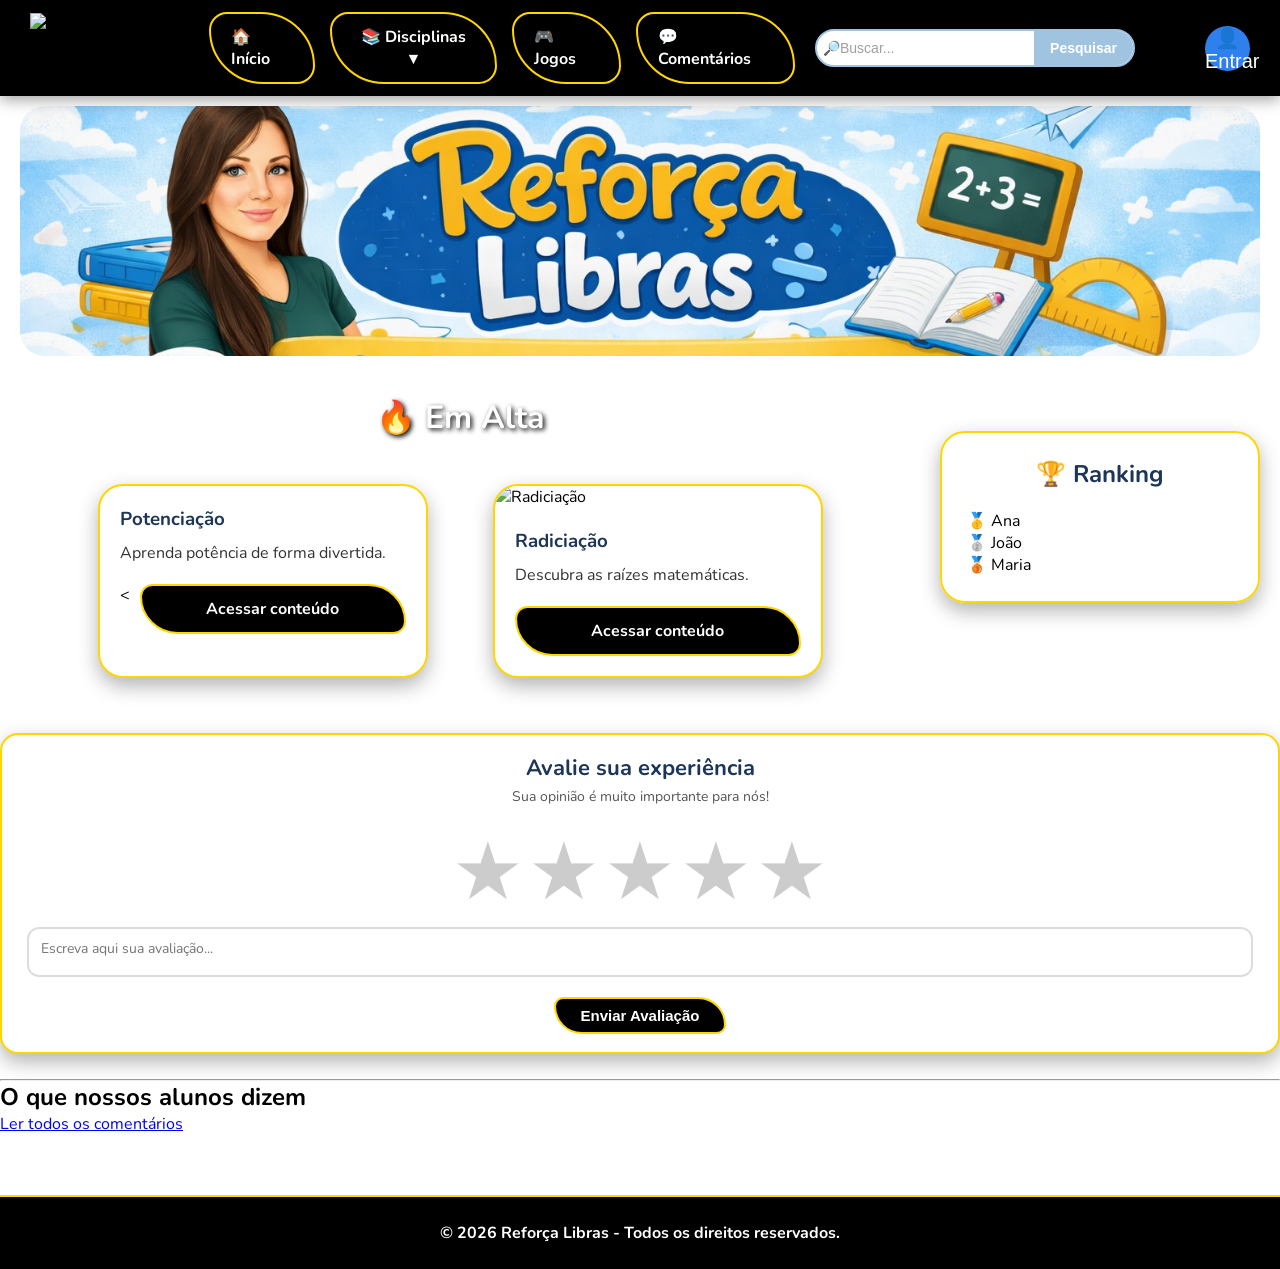
==== index.html @ 92b946d0 "decima segunda" ====
<!DOCTYPE html>
<html lang="pt-BR">

<head>
    <meta charset="UTF-8">
    <meta name="viewport" content="width=device-width, initial-scale=1.0">
    <title>Reforca Libras</title>
    <link rel="stylesheet" href="style.css">
    <link rel="preconnect" href="https://fonts.googleapis.com">
    <link href="https://fonts.googleapis.com/css2?family=Nunito:wght@400;700;900&display=swap" rel="stylesheet">
    <!-- SweetAlert2 (Alertas Elegantes) -->
    <!-- Coloque esta linha dentro da tag <head> do seu HTML -->
    <script src="https://accounts.google.com/gsi/client" async defer></script>
</head>
<body>
    <!-- MENU -->
    <header class="menu">

    <div class="container menu-content">

        <!-- Logo -->
        <div class="logo-area">
            <img src="logo.png" alt="Logo Reforça Libras">
        </div>

        <!-- Menu -->
        <nav id="menu-links">
            <a href="#">🏠 Início</a>
                <!-- DROPDOWN DISCIPLINAS (Texto simples sem formato de botão) -->
                     <div class="dropdown">
    <button type="button" class="dropbtn">
        📚 Disciplinas ▼
    </button>

    <div class="dropdown-content">
        <!-- MATEMÁTICA -->
        <div class="submenu">
            <button type="button" class="item-menu">
                Matemática <span>▶</span>
            </button>

            <div class="submenu-content">
                <a href="potenciacao.html">
                    Potenciação
                </a>

                <a href="radiciacao.html">
                    Radiciação
                </a>

                <a href="matematica.html" class="ler-mais">
                   ➕ Ver todas as temáticas
                </a>
            </div>
        </div>

        <!-- BIOLOGIA -->
        <div class="submenu">
            <button type="button" class="item-menu">
                Biologia <span>▶</span>
            </button>

            <div class="submenu-content">
                <a href="biologia.html/tema=celulas">
                    Células
                </a>

                <a href="biologia.html" class="ler-mais">
                   ➕ Ver todas as temáticas
                </a>
            </div>
        </div>

       
    </div>
</div>
                                   
                                

            <a href="#">🎮 Jogos</a>
            <a href="comentarios.html">💬 Comentários </a>

        </nav>

        <!-- Pesquisa -->
              <div class="pesquisa-box">
                 <input type="text" id="campoPesquisa" placeholder="🔎Buscar..." autocomplete="off">
                 <button onclick="pesquisarConteudo()">Pesquisar</button>
             </div>

        <!-- Login -->
        <button id="btnLogin" class="login-btn">👤 Entrar </button>

    </div>

            <!-- MODAL LOGIN -->
                <div id="modalLogin" class="modal">
                    <div class="perfil-box">
                         <span class="fechar" id="fecharLogin">&times;</span>
                         <img src="logo.png" alt="Logo Reforça Libras">
                         <h2>Entrar</h2>

                         <form id="formLogin" autocomplete="off">
                            <label for="loginEmail">E-mail</label>
                            <input id="loginEmail"type="email"placeholder="E-mail" autocomplete="email"required>
                          <div class="campo-senha">
    <input
        id="senhaLogin"
        type="password"
        placeholder="Senha"
        autocomplete="current-password"
        required
    >

    <span
        class="icone-olho"
        onclick="alternarSenha('senhaLogin', this)"
        role="button"
        tabindex="0"
        aria-label="Mostrar senha"
        title="Mostrar senha"
    >
        👁️
    </span>
</div>

<a
    href="#"
    class="esqueceu-senha"
    onclick="esqueceuSenha(event)"
>
    Esqueceu sua senha?
</a>
<button type="submit">Entrar</button>
                         </form>
                         <!-- DIVISOR -->
                        <div class="divisor">
                            <span>ou</span>
                        </div>
                        <!-- BOTÃO DO GOOGLE -->
                        <div id="g_id_onload"
                            data-client_id="SEU_CLIENT_ID_AQUI.apps.googleusercontent.com"
                            data-callback="handleCredentialResponse"
                            data-auto_prompt="false">
                        </div>

                        <div class="g_id_signin"
                            data-type="standard"
                            data-size="large"
                            data-theme="outline"
                            data-text="sign_in_with"
                            data-shape="pill"
                            data-logo_alignment="left">
                        </div>

                         <p>
                            Primeiro acesso?
                            <button type="button" id="abrirCadastro">Cadastrar</button>
                         </p>
                    </div>
                </div>
                       
<!-- MODAL CADASTRO -->
<div id="modalCadastro" class="modal">
    <div class="perfil-box">
        <span class="fechar" id="fecharCadastro">&times;</span>
        <img src="logo.png" alt="Logo Reforça Libras">
        <h2>Criar cadastro</h2>

        <form id="formCadastro" autocomplete="off">
            <label for="nomeCadastro">Nome</label>
            <input id="nomeCadastro" type="text" placeholder="Digite seu nome" required autocomplete="name"           >

            <label>
                 <input type="checkbox" id="participarRanking"  >
                     Quero aparecer no ranking público
            </label>


            <label for="emailCadastro">E-mail</label>
            <input id="emailCadastro" type="email" placeholder="Digite seu e-mail" required autocomplete="email" >

            <label for="senhaCadastro">Senha</label>
            <input id="senhaCadastro" type="password" placeholder="Crie uma senha com pelo menos 6 caracteres" required minlength="6" autocomplete="new-password">

            <label class="aceite-termos">
                <input type="checkbox" id="aceitarTermos">
                <span>
                    Li e concordo com o
                    <button type="button" id="abrirTermos" class="link-termos">
                        Código de Ética e os termos de participação
                    </button>
                </span>
            </label>

            <button type="submit">Cadastre-se</button>
        </form>
    </div>
</div>

<!-- COLOQUE ESTE MODAL LOGO DEPOIS DO MODAL DE CADASTRO -->
<div id="modalTermos" class="modal">
    <div class="perfil-box termos-box">
        <span class="fechar" id="fecharTermos">&times;</span>
        <h2>Código de Ética e termos de participação</h2>

        <div class="texto-termos">
            <p><strong>Versão 1.0</strong></p>

            <p>
                Insira aqui o texto definitivo do seu Código de Ética e do
                consentimento para participação.
            </p>

            <p>
                Explique quais dados serão coletados, para qual finalidade serão
                utilizados, por quanto tempo serão mantidos e como o participante
                poderá solicitar a exclusão.
            </p>

            <p>
                A participação é voluntária. O participante poderá deixar de usar
                a plataforma e solicitar a exclusão de seus dados.
            </p>
        </div>

        <button type="button" id="concordarTermos">Li e concordo</button>
    </div>
</div>

<!-- PERFIL DO ALUNO -->

<div id="modalPerfil" class="modal">

    <div class="perfil-painel">

        <button
            type="button"
            class="fechar fechar-perfil"
            id="fecharPerfil"
            aria-label="Fechar perfil"
        >
            &times;
        </button>

        <!-- IDENTIFICAÇÃO -->

        <header class="perfil-cabecalho">

            <div class="icone-usuario">
                👤
            </div>

            <div class="perfil-identificacao">

                <span>
                    PERFIL DO ALUNO
                </span>

                <h2 id="nomeUsuario">
                    Usuário
                </h2>

                <p id="emailUsuarioPerfil">
                    E-mail não informado
                </p>

            </div>

        </header>


        <!-- RESUMO -->

        <section class="perfil-resumo">

            <article class="perfil-indicador">

                <span class="perfil-indicador-icone">
                    📚
                </span>

                <div>
                    <strong id="perfilAulas">
                        0
                    </strong>

                    <span>
                        Aulas concluídas
                    </span>
                </div>

            </article>


            <article class="perfil-indicador">

                <span class="perfil-indicador-icone">
                    🎮
                </span>

                <div>
                    <strong id="perfilTestes">
                        0
                    </strong>

                    <span>
                        Testes realizados
                    </span>
                </div>

            </article>


            <article class="perfil-indicador">

                <span class="perfil-indicador-icone">
                    📈
                </span>

                <div>
                    <strong id="perfilMedia">
                        0%
                    </strong>

                    <span>
                        Média de acertos
                    </span>
                </div>

            </article>


            <article class="perfil-indicador">

                <span class="perfil-indicador-icone">
                    ⭐
                </span>

                <div>
                    <strong id="perfilPontos">
                        0
                    </strong>

                    <span>
                        Pontuação
                    </span>
                </div>

            </article>

        </section>


        <!-- CONTEÚDO DO PERFIL -->

        <div class="perfil-conteudo">

            <!-- COLUNA ESQUERDA -->

            <section class="perfil-secao">

                <div class="perfil-titulo-secao">

                    <div>
                        <span>
                            MINHAS TRILHAS
                        </span>

                        <h3>
                            Andamento nos conteúdos
                        </h3>
                    </div>

                </div>


                <!-- POTENCIAÇÃO -->

                <article class="perfil-curso">

                    <div class="perfil-curso-topo">

                        <div>
                            <span class="perfil-curso-icone">
                                ⚡
                            </span>

                            <strong>
                                Potenciação
                            </strong>
                        </div>

                        <span id="perfilPotenciacaoTexto">
                            0 de 4 etapas
                        </span>

                    </div>

                    <div class="perfil-barra">

                        <div
                            id="perfilPotenciacaoBarra"
                            style="width: 0%"
                        ></div>

                    </div>

                    <div class="perfil-curso-rodape">

                        <span id="perfilPotenciacaoMedia">
                            Sem resultados
                        </span>

                        <a href="potenciacao.html">
                            Continuar →
                        </a>

                    </div>

                </article>


                <!-- RADICIAÇÃO -->

                <article class="perfil-curso">

                    <div class="perfil-curso-topo">

                        <div>
                            <span class="perfil-curso-icone">
                                √
                            </span>

                            <strong>
                                Radiciação
                            </strong>
                        </div>

                        <span id="perfilRadiciacaoTexto">
                            0 de 4 etapas
                        </span>

                    </div>

                    <div class="perfil-barra">

                        <div
                            id="perfilRadiciacaoBarra"
                            style="width: 0%"
                        ></div>

                    </div>

                    <div class="perfil-curso-rodape">

                        <span id="perfilRadiciacaoMedia">
                            Sem resultados
                        </span>

                        <a href="radiciacao.html">
                            Continuar →
                        </a>

                    </div>

                </article>

            </section>


            <!-- COLUNA DIREITA -->

            <section class="perfil-secao">

                <div class="perfil-titulo-secao">

                    <div>
                        <span>
                            DIAGNÓSTICO
                        </span>

                        <h3>
                            Minha aprendizagem
                        </h3>
                    </div>

                </div>


                <div class="perfil-diagnostico">

                    <article class="diagnostico-bloco dominio">

                        <h4>
                            ✅ Bom desempenho
                        </h4>

                        <div id="perfilPontosFortes">

                            <p>
                                Realize as verificações
                                para visualizar seus resultados.
                            </p>

                        </div>

                    </article>


                    <article class="diagnostico-bloco revisar">

                        <h4>
                            💡 Preciso revisar
                        </h4>

                        <div id="perfilRecomendacoes">

                            <p>
                                Nenhuma recomendação disponível.
                            </p>

                        </div>

                    </article>

                </div>

            </section>

        </div>


        <!-- AÇÕES -->

        <footer class="perfil-acoes">

            <button type="button" class="perfil-btn-sair"onclick="sair()">
                🚪 Sair
            </button>

            <button type="button" class="excluir perfil-btn-excluir" onclick="excluirConta()" >
                🗑 Excluir conta
            </button>

        </footer>

    </div>

</div>

</header>

   

        <!-- BANNER -->
        <section class="hero">
         

         <div class="hero-img">
                <img src="banner.png">
         </div>
        </section>
                      
   <main>
         <section class="conteudo-home">
                <section class="em-alta">
                    <h2>🔥 Em Alta</h2>
                    <div class="cards">
                
                        <!-- CARD POTENCIAÇÃO -->
                    <div class="card" data-nome="potenciacao>
                        <img src="capa_potenciacao.png" alt="Potenciação">
                        <div class="card-content">
                            <h3>Potenciação</h3>
                            <p>Aprenda potência de forma divertida.</p>
                            <div class="buttons">
                                <<a href="potenciacao.html">
    Acessar conteúdo
</a>
                               
                            </div>
                        </div>
                    </div>



                    <!-- CARD RADICIAÇÃO -->

                    <div class="card" data-nome="radiciacao matematica">
                        <img src="radiciacao.jpg" alt="Radiciação">
                        <div class="card-content">
                            <h3>Radiciação</h3>
                            <p>Descubra as raízes matemáticas.</p>
                            <div class="buttons">
                                <a href="radiciacao.html">
    Acessar conteúdo
</a>
                               
                            </div>
                        </div>
                    </div>
                </div>
            </section>

  <!-- PROGRESSO E RANKING -->
    <aside class="lateral">
 <section id="continuarEstudando">
        <!-- Aparece somente quando logado -->
    </section>

<div class="box">

<h3>🏆 Ranking</h3>



<p>🥇 Ana</p>
<p>🥈 João</p>
<p>🥉 Maria</p>

</div>

    </section>
</aside>
  

  <!-- COMENTÁRIOS -->
      <section class="container-comentarios-page">

    <!-- 1. FORMULÁRIO DE AVALIAÇÃO NO TOPO -->
    <div class="form-comentario-box">
        <h2>Avalie sua experiência</h2>
        <p>Sua opinião é muito importante para nós!</p>

        <!-- Estrelas -->
        <div class="estrelas-input">
            <span class="estrela" data-nota="1">★</span>
            <span class="estrela" data-nota="2">★</span>
            <span class="estrela" data-nota="3">★</span>
            <span class="estrela" data-nota="4">★</span>
            <span class="estrela" data-nota="5">★</span>
        </div>

        <!-- Campo de texto -->
        <textarea id="comentario" placeholder="Escreva aqui sua avaliação..."></textarea>

        <!-- Botão enviar -->
        <button type="button" onclick="salvarComentario()">Enviar Avaliação</button>
    </div>

    <hr class="divisor-pagina">
    <section class="comentarios-home">
    <h2>O que nossos alunos dizem</h2>

    <!-- O JS vai preencher no máximo 3 cards aqui -->
    <div id="ultimos-comentarios" class="comentarios-grid"></div>

    <!-- Botão que leva para a página completa -->
    <div class="ver-mais-box">
        <a href=" comentarios.html" class="btn-ver-todos">Ler todos os comentários</a>
    </div>
</section>

</section>
    <!-- FOOTER -->
    <footer>
        <p>
            © 2026 Reforça Libras - Todos os direitos reservados.
        </p>
    </footer>

        <!-- Bibliotecas do Firebase -->
        <script src="https://www.gstatic.com/firebasejs/10.8.0/firebase-app-compat.js"></script>
        <script src="https://www.gstatic.com/firebasejs/10.8.0/firebase-firestore-compat.js"></script>
        <script src="https://www.gstatic.com/firebasejs/10.8.0/firebase-auth-compat.js"></script>

    <!-- Biblioteca de Alertas Bonitos SweetAlert2 -->
        <script src="https://cdn.jsdelivr.net/npm/sweetalert2@11"></script>

        <script src="script.js"></script>
        <script src="comentarios.js"></script>
</body>
</html>
---- style.css ----
/* ==========================
   VARIÁVEIS DE ESTILO
========================== */
:root {
    --gold-primary: gold;
    --gold-hover-gradient: linear-gradient(101deg, darkgoldenrod, khaki, peru, sandybrown);
    --blue-primary: #2f80ed;
    --blue-soft: #A0C4DF;
    --navy-dark: #1d3557;
    --dark-bg: #000000;
    --font-main: 'Nunito', sans-serif;
}

/* ==========================
   RESET & BASE
========================== */
* {
    margin: 0;
    padding: 0;
    box-sizing: border-box;
}

body {
    font-family: var(--font-main);
    background-size: cover;
    background-position: center;
    background-repeat: no-repeat;
    background-attachment: fixed;
    overflow-x: hidden;
}

/* ==========================
   CONTAINER
========================== */
.container {
    width: 100%;
    max-width: 1400px;
    margin: auto;
    padding: 0 20px;
}

/* ==========================
   MENU PRINCIPAL
========================== */
.menu {
    position: sticky;
    top: 0;
    width: 100%;
    background: var(--dark-bg);
    box-shadow: 0 3px 15px rgba(0, 0, 0, 0.4);
    z-index: 999;
}

.menu-content {
    max-width: 1400px;
    margin: auto;
    padding: 12px 30px;
    display: flex;
    align-items: center;
    justify-content: space-between;
    gap: 20px;
}

/* LOGO */
.logo-area img {
    height: 70px;
    display: block;
    transition: transform 0.3s ease;
}

.logo-area img:hover {
    transform: scale(1.05);
}

/* LINKS DO MENU */
#menu-links {
    display: flex;
    align-items: center;
    justify-content: center;
    gap: 15px;
    flex: 1;
}

#menu-links > a,
#menu-links .dropbtn,
#menu-links .item-menu,
#menu-links .submenu-content a {
    background: var(--dark-bg);
    color: white;
    border: 2px solid var(--gold-primary);
    border-radius: 20px 60px;
    padding: 12px 20px;
    font-family: var(--font-main);
    font-size: 16px;
    font-weight: bold;
    text-decoration: none;
    cursor: pointer;
    transition: all 0.4s ease;
}
/* Remove o visual cinza padrão dos elementos button. */
#menu-links button.dropbtn,
#menu-links button.item-menu {
    appearance: none;
    -webkit-appearance: none;
    line-height: normal;
}
#menu-links > a:hover,
#menu-links .dropbtn:hover,
#menu-links .item-menu:hover,
#menu-links .submenu-content a:hover {
    transform: translateY(-5px);
    background: var(--gold-hover-gradient);
    color: black;
}

/* Os botões internos ocupam toda a largura do menu suspenso. */
#menu-links .item-menu,
#menu-links .submenu-content a {
    display: block;
    width: 100%;
    text-align: left;
}

/* BOTÃO LOGIN */
.login-btn {
    width: 45px;
    height: 45px;
    border-radius: 50%;
    border: none;
    background: var(--blue-primary);
    color: white;
    font-size: 20px;
    cursor: pointer;
    transition: transform 0.3s ease;
    margin-left: 50px;
}

.login-btn:hover {
    transform: scale(1.1);
}


/* ==========================================
   MENU DISCIPLINAS EM COLUNA (DROPDOWN)
========================================== */
.dropdown {
    position: relative;
    display: inline-block;
}

.dropdown-content {
    display: none;
    position: absolute;
    top: 100%;
    left: 0;
    min-width: 210px;
    padding: 10px 0;
    flex-direction: column;
    gap: 8px;
    background: transparent;
    z-index: 1000;
}

.dropdown:hover > .dropdown-content,
.dropdown:focus-within > .dropdown-content {
    display: flex;
}

.submenu {
    position: relative;
    width: 100%;
}

.submenu-content {
    display: none;
    position: absolute;
    top: 0;
    left: 100%;
    min-width: 250px;
    padding-left: 10px;
    flex-direction: column;
    gap: 8px;
    background: transparent;
    z-index: 1001;
}

.submenu:hover > .submenu-content,
.submenu:focus-within > .submenu-content {
    display: flex;
}

.submenu-content a.ler-mais {
    color: white;
}




/* ==========================
   HERO / BANNER PRINCIPAL
========================== */
.hero-img {
    max-width: 1400px;
    margin: 10px auto 25px auto;
    padding: 0 20px;
    display: flex;
    align-items: center;
    justify-content: center;
    text-align: center;
}

.hero-img img {
    width: 100%;
    max-width: 1400px;
    height: 250px;
    border-radius: 25px;
    display: block;
    object-fit: cover;
}

/* ==========================
   PESQUISA
========================== */
.pesquisa-box {
    display: flex;
    align-items: center;
    background-color: #FFFFFF;
    border: 2px solid var(--blue-soft);
    border-radius: 20px;
    width: 100%;
    max-width: 320px;
    height: 38px;
    overflow: hidden;
    box-shadow: 0 2px 6px rgba(0, 0, 0, 0.05);
    transition: border-color 0.3s ease, box-shadow 0.3s ease;
}

.pesquisa-box:focus-within {
    border-color: #D4AF37;
    box-shadow: 0 0 6px rgba(212, 175, 55, 0.3);
}

.pesquisa-box img {
    width: 18px;
    height: 18px;
    margin-left: 12px;
    margin-right: 6px;
    object-fit: contain;
}

#campoPesquisa {
    flex: 1;
    background: transparent;
    border: none;
    outline: none;
    font-size: 14px;
    color: #4A4A4A;
    padding: 0 6px;
    height: 100%;
}

#campoPesquisa::placeholder {
    color: #A0A0A0;
}

.pesquisa-box button {
    border: none;
    background-color: var(--blue-soft);
    color: #FFFFFF;
    font-weight: 600;
    font-size: 14px;
    padding: 0 16px;
    height: 100%;
    cursor: pointer;
    transition: background-color 0.2s ease;
}

.pesquisa-box button:hover {
    background-color: #D4AF37;
}


/* ==========================
   LAYOUT PRINCIPAL HOME
========================== */
.conteudo-home {
    max-width: 1400px;
    margin: 40px auto;
    padding: 0 20px;
    display: flex;
    align-items: flex-start;
    gap: 40px;
}

.em-alta {
    flex: 70%;
}

.em-alta h2 {
    color: white;
    font-size: 32px;
    margin-bottom: 30px;
    text-align: center;
    text-shadow: 2px 2px 5px black;
}

.lateral {
    width: 320px;
    flex-shrink: 0;
    display: flex;
    flex-direction: column;
    gap: 35px;
}

/* CARDS */
.cards {
    display: flex;
    flex-wrap: wrap;
    justify-content: center;
    align-content: flex-start;
    gap: 35px;
}

.card {
    width: 330px;
    background: white;
    border-radius: 25px;
    overflow: hidden;
    border: 2px solid var(--gold-primary);
    box-shadow: 0 8px 20px rgba(0, 0, 0, 0.3);
    transition: transform 0.4s ease;
    margin: 15px;
}

.card:hover {
    transform: translateY(-10px);
}

.card img {
    width: 100%;
    height: 220px;
    object-fit: cover;
}

.card-content {
    padding: 20px;
}

.card-content h3 {
    color: var(--navy-dark);
    margin-bottom: 10px;
}

.card-content p {
    color: #333;
    margin-bottom: 20px;
}

.buttons {
    display: flex;
    gap: 10px;
}

.buttons a,
.buttons button {
    flex: 1;
    padding: 12px;
    border-radius: 20px 60px;
    border: 2px solid var(--gold-primary);
    font-weight: bold;
    cursor: pointer;
    text-decoration: none;
    text-align: center;
    transition: all 0.4s ease;
}

.buttons a {
    background: var(--dark-bg);
    color: white;
}

.buttons button {
    background: white;
    color: black;
}

.buttons a:hover,
.buttons button:hover {
    transform: translateY(-5px);
    background: var(--gold-hover-gradient);
    color: black;
}

/* ==========================
   RANKING E PROGRESSO
========================== */
.box {
    background: rgba(255, 255, 255, 0.95);
    border: 2px solid var(--gold-primary);
    border-radius: 25px;
    padding: 25px;
    box-shadow: 0 8px 20px rgba(0, 0, 0, 0.3);
}

.box h3 {
    text-align: center;
    color: var(--navy-dark);
    font-size: 24px;
    margin-bottom: 20px;
}

.ranking-item {
    display: flex;
    justify-content: space-between;
    align-items: center;
    padding: 12px;
    margin-bottom: 10px;
    border-radius: 15px;
    background: #f5f5f5;
    font-weight: bold;
}

.ranking-item:first-child {
    background: var(--gold-primary);
}

.progresso-text {
    margin-bottom: 15px;
    color: #333;
}

.barra {
    width: 100%;
    height: 20px;
    background: #ddd;
    border-radius: 20px;
    overflow: hidden;
}

.barra div {
    height: 100%;
    width: 65%;
    background: linear-gradient(90deg, gold, darkgoldenrod);
}

/* ==========================
   MODAIS (LOGIN E CADASTRO)
========================== */
.modal {
    display: none;
    position: fixed;
    top: 0;
    left: 0;
    width: 100%;
    height: 100%;
    background: rgba(0, 0, 0, 0.75);
    -webkit-backdrop-filter: blur(8px);
    backdrop-filter: blur(8px);
    z-index: 9999;
    align-items: center;
    justify-content: center;
}

.login-container {
    width: 360px;
    padding: 35px;
    background: rgba(255, 255, 255, 0.15);
    border-radius: 25px;
    border: 1px solid white;
    -webkit-backdrop-filter: blur(20px);
    backdrop-filter: blur(20px);
    text-align: center;
    color: white;
    position: relative;
    box-shadow: 0 10px 30px black;
}

/* Título corrigido */
.login-container h2 {
    color: white;
    margin-bottom: 25px;
}

.login-container img,
.perfil-box img {
    display: block;
    margin: 0 auto 20px auto;
    width: 120px;
}

.modal .perfil-box input,
.login-container input {
    width: 100%;
    height: 48px;
    margin: 10px 0;
    padding: 12px 20px;
    border: 2px solid rgba(255, 215, 0, 0.5);
    border-radius: 30px;
    background: rgba(255, 255, 255, 0.15);
    color: #ffffff;
    font-family: var(--font-main);
    font-size: 15px;
    outline: none;
    transition: all 0.3s ease;
}

.modal .perfil-box input::placeholder,
.login-container input::placeholder {
    color: rgba(255, 255, 255, 0.7);
}

.modal .perfil-box input:focus,
.login-container input:focus {
    border-color: var(--gold-primary);
    background: rgba(255, 255, 255, 0.25);
    box-shadow: 0 0 12px rgba(255, 215, 0, 0.5);
}

.modal .perfil-box button,
.login-container button {
    width: 100%;
    padding: 12px;
    border-radius: 30px;
    border: none;
    margin-top: 15px;
    font-weight: bold;
    cursor: pointer;
    transition: background 0.3s ease;
}

.modal .perfil-box button:hover,
.login-container button:hover {
    background: var(--gold-primary);
    color: black;
}

#fecharLogin,
#fecharPerfil,
#fecharCadastro {
    position: absolute;
    top: 10px;
    right: 20px;
    font-size: 30px;
    cursor: pointer;
    color: white;
}

/* CAMPO DE SENHA COM OLHO */
.campo-senha {
    position: relative;
    width: 100%;
}

.campo-senha input {
    width: 100%;
    padding-right: 45px !important;
}

.icone-olho {
    position: absolute;
    right: 15px;
    top: 50%;
    transform: translateY(-50%);
    cursor: pointer;
    font-size: 18px;
    user-select: none;
    opacity: 0.7;
    transition: opacity 0.2s ease;
}

.icone-olho:hover {
    opacity: 1;
}

.esqueceu-senha {
    display: block;
    text-align: right;
    font-size: 13px;
    color: rgba(255, 255, 255, 0.8);
    text-decoration: none;
    margin: -4px 5px 12px 0;
    transition: color 0.2s;
}

.esqueceu-senha:hover {
    color: var(--gold-primary);
    text-decoration: underline;
}

/* DIVISOR E GOOGLE */
.divisor {
    display: flex;
    align-items: center;
    text-align: center;
    margin: 15px 0;
    color: rgba(255, 255, 255, 0.8);
}

.divisor::before,
.divisor::after {
    content: '';
    flex: 1;
    border-bottom: 1px solid rgba(255, 255, 255, 0.3);
}

.divisor span {
    padding: 0 10px;
    font-size: 14px;
    font-weight: bold;
}

.g_id_signin {
    display: flex;
    justify-content: center;
    margin-bottom: 15px;
}

.login-container a,
.login-container a:link,
.login-container a:visited {
    color: rgb(145, 255, 0);
    font-weight: bold;
    text-decoration: none;
}

.login-container a:hover {
    color: #ffffff;
    text-decoration: underline;
}

.login-container a:active {
    color: red;
}

/* ==========================
   PERFIL DO USUÁRIO
========================== */
.perfil-box {
    width: 380px;
    background: rgba(255, 255, 255, 0.15);
    -webkit-backdrop-filter: blur(15px);
    backdrop-filter: blur(15px);
    border: 1px solid white;
    border-radius: 25px;
    padding: 35px;
    color: white;
    text-align: center;
    box-shadow: 0 10px 30px black;
    position: relative;
}

.icone-usuario {
    font-size: 80px;
    margin-bottom: 15px;
}

.dados-perfil {
    background: white;
    color: #333;
    padding: 20px;
    border-radius: 20px;
    margin: 20px 0;
}

.dados-perfil p {
    margin: 10px;
    font-weight: bold;
}

.excluir {
    background: #b00020;
    color: white;
}

.excluir:hover {
    background: red !important;
}

#barraPerfil {
    height: 100%;
    width: 0%;
    background: var(--gold-primary);
    transition: width 0.5s ease;
}

/* ==========================
   COMENTÁRIOS E AVALIAÇÃO
========================== */
.form-comentario-box {
    background: white;
    border: 2px solid var(--gold-primary);
    border-radius: 18px;
    padding: 18px 25px;
    margin-bottom: 25px;
    box-shadow: 0 8px 20px rgba(0, 0, 0, 0.3);
    text-align: center;
}

.form-comentario-box h2 {
    color: var(--navy-dark);
    font-size: 22px;
    margin-bottom: 4px;
}

.form-comentario-box p {
    color: #555;
    font-size: 14px;
    margin-bottom: 12px;
}
/* ==========================
   COMENTÁRIOS E AVALIAÇÃO (CORRIGIDO)
========================== */
.estrela{
    font-size:80px;
    color: #ccc; /* Removido o !important daqui */
    cursor: pointer;
    transition: color 0.2s ease, transform 0.2s ease;
    user-select: none;
}

.estrela.ativa {
    color: #FFD700 !important; /* Mantém o amarelo ouro quando ativa */
}

.form-comentario-box textarea {
    width: 100%;
    height: 50px;
    padding: 10px 12px;
    border: 2px solid #ddd;
    border-radius: 12px;
    font-family: inherit;
    font-size: 14px;
    outline: none;
    resize: none;
    margin-bottom: 14px;
    transition: border-color 0.3s ease;
}

.form-comentario-box textarea:focus {
    border-color: var(--gold-primary);
}

.form-comentario-box button {
    background: var(--dark-bg);
    color: white;
    border: 2px solid var(--gold-primary);
    border-radius: 20px 60px;
    padding: 8px 25px;
    font-size: 15px;
    font-weight: bold;
    cursor: pointer;
    transition: all 0.4s ease;
}

.comentario-card {
    background: white;
    padding: 15px;
    border-radius: 15px;
    border: 2px solid var(--gold-primary);
    box-shadow: 0 8px 20px rgba(0,0,0,0.3);
    margin-bottom: 15px;
    position: relative;
}

.comentario-card:not(:last-child)::after {
    content: '';
    display: block;
    width: 60%;
    height: 1px;
    background: rgba(255, 215, 0, 0.4);
    margin: 15px auto 0 auto;
}
/* ==========================================
   PERFIL COMPLETO DO ALUNO
========================================== */
/* ==========================================
   PERFIL DO ALUNO — COMPACTO
========================================== */

#modalPerfil {
    padding: 15px;

    align-items: center;
    justify-content: center;

    background:
        rgba(0, 0, 0, 0.65);

    z-index: 9999;
}


#modalPerfil .perfil-painel {
    position: relative;

    width: min(760px, 96%);
    max-height: 88vh;

    overflow-y: auto;

    border: 2px solid gold;
    border-radius: 23px;

    background: #f7fbfd;
    color: #33475b;

    box-shadow:
        0 15px 45px
        rgba(0, 0, 0, 0.38);
}


/* ==========================================
   BOTÃO FECHAR
========================================== */

#modalPerfil .fechar-perfil {
    position: absolute;

    top: 12px;
    right: 14px;

    width: 34px;
    height: 34px;

    display: flex;
    align-items: center;
    justify-content: center;

    margin: 0;
    padding: 0;

    border:
        1px solid
        rgba(255, 255, 255, 0.55);

    border-radius: 50%;

    background: transparent;
    color: white;

    font-size: 25px;
    line-height: 1;

    cursor: pointer;
    z-index: 10;
}


#modalPerfil .fechar-perfil:hover {
    border-color: gold;
    color: gold;
}


/* ==========================================
   CABEÇALHO
========================================== */

#modalPerfil .perfil-cabecalho {
    display: flex;
    align-items: center;

    gap: 13px;

    padding:
        17px
        58px
        17px
        20px;

    border-bottom:
        2px solid gold;

    background: #1d3557;
    color: white;

    text-align: left;
}


#modalPerfil .icone-usuario {
    width: 52px;
    height: 52px;

    flex-shrink: 0;

    display: flex;
    align-items: center;
    justify-content: center;

    border: 2px solid gold;
    border-radius: 50%;

    background: white;

    font-size: 26px;
}


#modalPerfil .perfil-identificacao {
    min-width: 0;
}


#modalPerfil
.perfil-identificacao > span {
    display: block;

    margin: 0;

    color: gold;

    font-size: 9px;
    font-weight: 900;
    letter-spacing: 1px;
}


#modalPerfil
.perfil-identificacao h2 {
    display: block;

    margin: 2px 0;

    color: white;

    font-size: 21px;
    font-weight: 900;
    line-height: 1.2;
}


#modalPerfil
.perfil-identificacao p {
    display: block;

    margin: 0;

    overflow: hidden;

    color: #e8f3f8;

    font-size: 12px;
    line-height: 1.3;

    text-overflow: ellipsis;
    white-space: nowrap;
}


/* ==========================================
   CARDS DO RESUMO
========================================== */

#modalPerfil .perfil-resumo {
    display: grid;

    grid-template-columns:
        repeat(4, 1fr);

    gap: 8px;

    padding: 13px 16px;
}


#modalPerfil .resumo-card {
    min-width: 0;
    min-height: 62px;

    display: flex;
    align-items: center;

    gap: 7px;

    padding: 9px;

    border:
        1px solid #d5e6ed;

    border-radius: 13px;

    background: white;
    color: #33475b;

    text-align: left;
}


#modalPerfil .resumo-icone {
    display: block;

    flex-shrink: 0;

    color: #1d3557;

    font-size: 20px;
}


#modalPerfil
.resumo-card div {
    min-width: 0;
}


#modalPerfil
.resumo-card strong {
    display: block;

    margin: 0;

    color: #1d3557;

    font-size: 18px;
    font-weight: 900;
    line-height: 1.1;
}


#modalPerfil
.resumo-card div span {
    display: block;

    margin-top: 2px;

    color: #637582;

    font-size: 9px;
    line-height: 1.2;
}


/* ==========================================
   CONTEÚDO
========================================== */

#modalPerfil .perfil-conteudo {
    display: grid;

    grid-template-columns:
        1.15fr 1fr;

    align-items: start;

    gap: 11px;

    padding:
        0
        16px
        13px;
}


#modalPerfil .perfil-secao {
    min-width: 0;

    padding: 14px;

    border:
        1px solid #d5e6ed;

    border-radius: 16px;

    background: white;
    color: #33475b;

    text-align: left;
}


#modalPerfil .perfil-titulo-secao {
    margin-bottom: 11px;
}


#modalPerfil
.perfil-titulo-secao span {
    display: block;

    margin: 0;

    color: #5fa8d3;

    font-size: 9px;
    font-weight: 900;
    letter-spacing: 1px;
}


#modalPerfil
.perfil-titulo-secao h3 {
    display: block;

    margin: 2px 0 0;

    color: #1d3557;

    font-size: 16px;
    font-weight: 900;
}


/* ==========================================
   TRILHAS
========================================== */

#modalPerfil .curso-perfil {
    margin-bottom: 9px;
    padding: 11px;

    border:
        1px solid #d5e6ed;

    border-radius: 13px;

    background: #f7fbfd;
    color: #33475b;
}


#modalPerfil
.curso-perfil:last-child {
    margin-bottom: 0;
}


#modalPerfil
.curso-perfil-topo {
    display: flex;
    justify-content: space-between;
    align-items: center;

    gap: 10px;
}


#modalPerfil
.curso-perfil-topo > div {
    display: flex;
    align-items: center;

    gap: 6px;
}


#modalPerfil .curso-icone {
    display: block;

    color: #1d3557;

    font-size: 18px;
}


#modalPerfil
.curso-perfil-topo strong {
    display: block;

    color: #1d3557;

    font-size: 13px;
    font-weight: 900;
}


#modalPerfil .curso-percentual {
    display: block;

    color: #1d3557;

    font-size: 12px;
    font-weight: 900;
}


#modalPerfil .perfil-barra {
    width: 100%;
    height: 9px;

    margin: 8px 0 5px;

    overflow: hidden;

    border-radius: 20px;

    background: #dce9ef;
}


#modalPerfil
.perfil-barra div {
    height: 100%;

    border-radius: 20px;

    background:
        linear-gradient(
            90deg,
            gold,
            #fff0a6
        );

    transition:
        width 0.5s ease;
}


#modalPerfil .curso-perfil p {
    display: block;

    margin: 0 0 5px;

    color: #637582;

    font-size: 10px;
    line-height: 1.3;
}


#modalPerfil .curso-perfil a {
    display: inline-block;

    color: #1d3557;

    font-size: 10px;
    font-weight: 900;
    text-decoration: none;
}


#modalPerfil
.curso-perfil a:hover {
    text-decoration: underline;
}


/* ==========================================
   RECOMENDAÇÕES
========================================== */

#modalPerfil
.perfil-recomendacoes {
    display: flex;
    flex-direction: column;

    gap: 7px;
}


#modalPerfil
.recomendacao-item {
    padding: 9px;

    border-left:
        3px solid gold;

    border-radius: 9px;

    background: #fffbea;
    color: #33475b;
}


#modalPerfil
.recomendacao-item strong {
    display: block;

    margin: 0 0 2px;

    color: #1d3557;

    font-size: 11px;
    font-weight: 900;
}


#modalPerfil
.recomendacao-item p {
    display: block;

    margin: 0;

    color: #637582;

    font-size: 10px;
    line-height: 1.35;
}


#modalPerfil
.recomendacao-vazia {
    padding: 12px;

    color: #637582;

    text-align: center;
}


#modalPerfil
.recomendacao-vazia span {
    display: block;

    margin-bottom: 4px;

    font-size: 21px;
}


#modalPerfil
.recomendacao-vazia p {
    display: block;

    margin: 0;

    color: #637582;

    font-size: 10px;
    line-height: 1.4;
}


/* ==========================================
   ÚLTIMA ATIVIDADE
========================================== */

#modalPerfil .ultima-atividade {
    margin-top: 11px;
    padding-top: 10px;

    border-top:
        1px solid #d5e6ed;
}


#modalPerfil
.ultima-atividade h4 {
    display: block;

    margin: 0 0 4px;

    color: #1d3557;

    font-size: 12px;
}


#modalPerfil
.ultima-atividade p {
    display: block;

    margin: 0;

    color: #637582;

    font-size: 10px;
    line-height: 1.35;
}


/* ==========================================
   BOTÕES
========================================== */

#modalPerfil .perfil-acoes {
    display: flex;
    justify-content: flex-end;

    gap: 8px;

    padding: 11px 16px;

    border-top:
        1px solid #d5e6ed;

    background: white;
}


#modalPerfil
.perfil-acoes button {
    width: auto;
    min-width: 110px;

    margin: 0;
    padding: 8px 13px;

    border-radius: 14px;

    font:
        900 11px
        "Nunito",
        sans-serif;

    cursor: pointer;
}


#modalPerfil .btn-excluir-conta {
    border:
        1px solid #d9534f;

    background: white;

    color: #b52d29;
}


#modalPerfil .btn-sair-perfil {
    border:
        2px solid gold;

    background: #1d3557;

    color: white;
}


/* ==========================================
   RESPONSIVO
========================================== */

@media (max-width: 700px) {

    #modalPerfil .perfil-painel {
        width: 96%;
        max-height: 94vh;
    }

    #modalPerfil .perfil-resumo {
        grid-template-columns:
            repeat(2, 1fr);
    }

    #modalPerfil .perfil-conteudo {
        grid-template-columns: 1fr;
    }
}


@media (max-width: 420px) {

    #modalPerfil {
        padding: 7px;
    }

    #modalPerfil .perfil-resumo {
        grid-template-columns: 1fr 1fr;

        padding:
            11px 10px;
    }

    #modalPerfil .perfil-conteudo {
        padding:
            0 10px 11px;
    }

    #modalPerfil .perfil-acoes {
        flex-direction: column-reverse;

        padding:
            10px;
    }

    #modalPerfil
    .perfil-acoes button {
        width: 100%;
    }
}
/* ==========================
   FOOTER
========================== */
footer {
    background: var(--dark-bg);
    color: white;
    text-align: center;
    padding: 25px;
    margin-top: 60px;
    border-top: 2px solid var(--gold-primary);
    font-weight: bold;
}

/* ==========================
   RESPONSIVIDADE
========================== */
@media (max-width: 900px) {
    .conteudo-home {
        flex-direction: column;
    }

    .lateral {
        width: 100%;
    }

    .menu-content {
        flex-direction: column;
        gap: 15px;
    }

    #menu-links {
        flex-wrap: wrap;
    }

    .login-btn {
        margin-left: 0;
    }
}
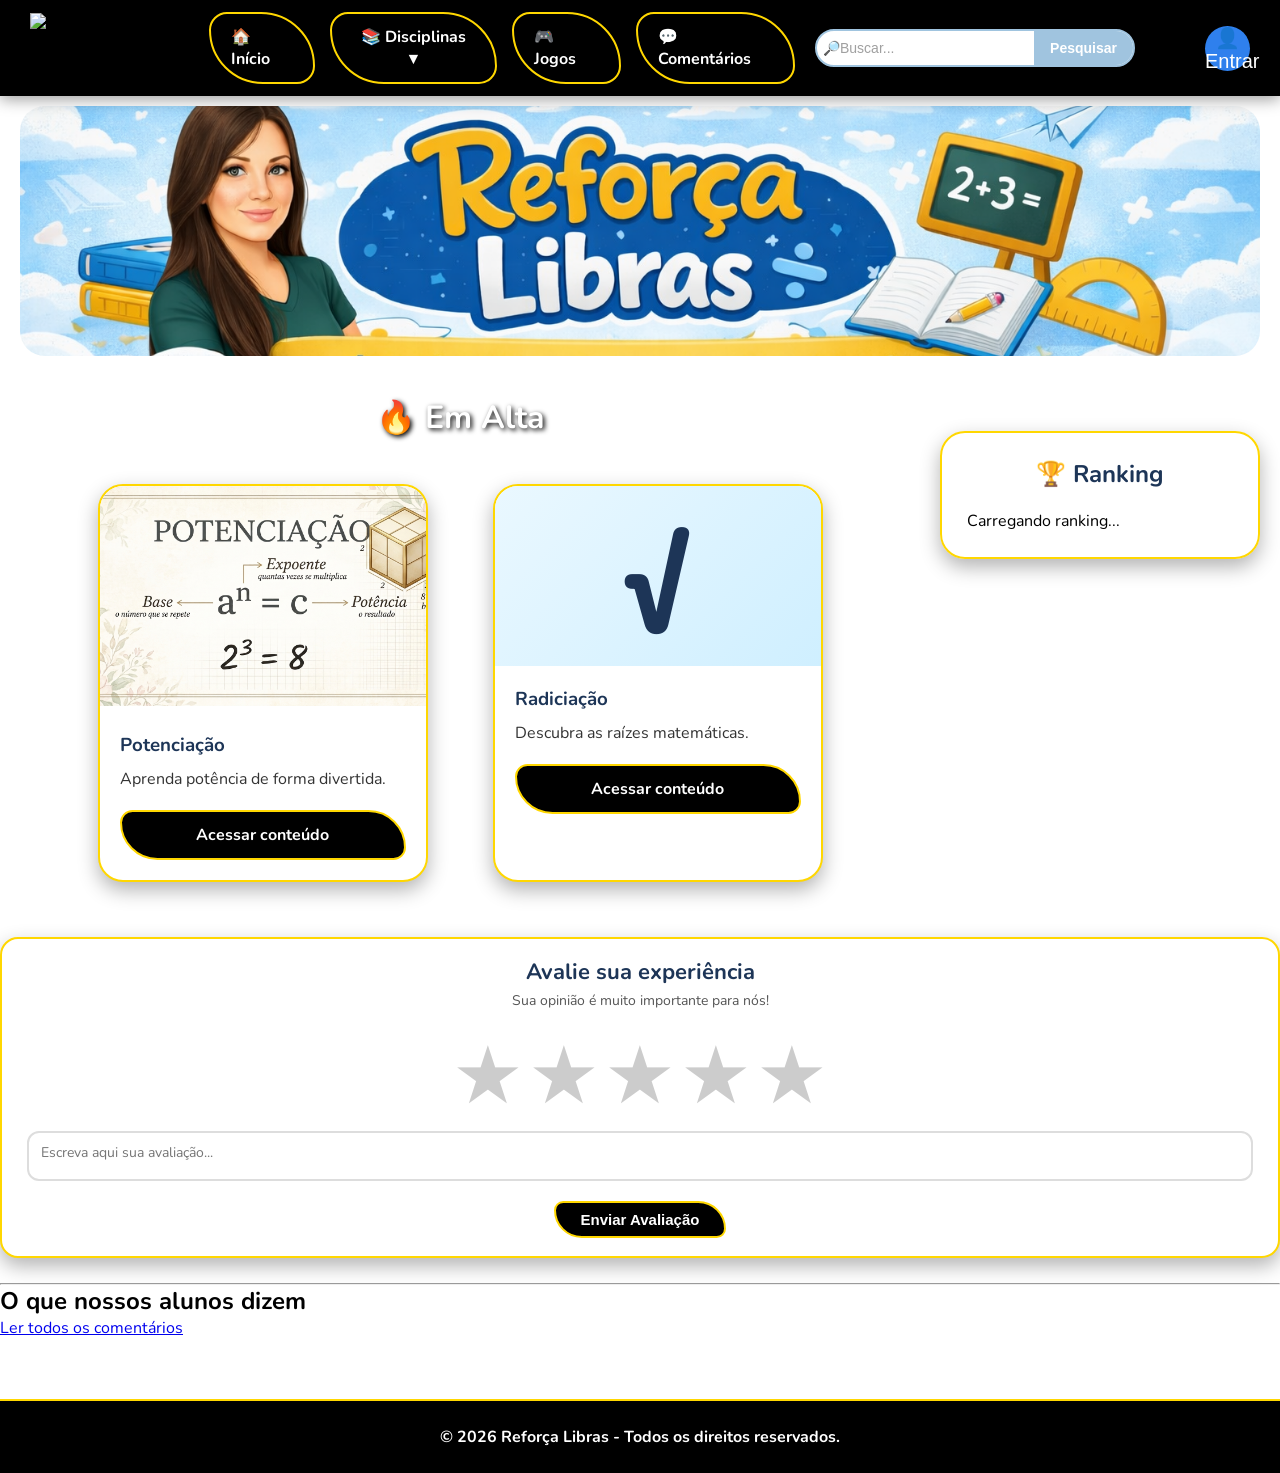
==== commit 7ba50126: "decima terceira" ====
--- a/index.html
+++ b/index.html
@@ -8,9 +8,6 @@
     <link rel="stylesheet" href="style.css">
     <link rel="preconnect" href="https://fonts.googleapis.com">
     <link href="https://fonts.googleapis.com/css2?family=Nunito:wght@400;700;900&display=swap" rel="stylesheet">
-    <!-- SweetAlert2 (Alertas Elegantes) -->
-    <!-- Coloque esta linha dentro da tag <head> do seu HTML -->
-    <script src="https://accounts.google.com/gsi/client" async defer></script>
 </head>
 <body>
     <!-- MENU -->
@@ -25,7 +22,7 @@
 
         <!-- Menu -->
         <nav id="menu-links">
-            <a href="#">🏠 Início</a>
+            <a href="index.html" aria-current="page">🏠 Início</a>
                 <!-- DROPDOWN DISCIPLINAS (Texto simples sem formato de botão) -->
                      <div class="dropdown">
     <button type="button" class="dropbtn">
@@ -61,13 +58,7 @@
             </button>
 
             <div class="submenu-content">
-                <a href="biologia.html/tema=celulas">
-                    Células
-                </a>
-
-                <a href="biologia.html" class="ler-mais">
-                   ➕ Ver todas as temáticas
-                </a>
+                <span class="item-indisponivel">Conteúdos em breve</span>
             </div>
         </div>
 
@@ -77,7 +68,7 @@
                                    
                                 
 
-            <a href="#">🎮 Jogos</a>
+            <a href="jogo_potencia.html">🎮 Jogos</a>
             <a href="comentarios.html">💬 Comentários </a>
 
         </nav>
@@ -133,26 +124,6 @@
 </a>
 <button type="submit">Entrar</button>
                          </form>
-                         <!-- DIVISOR -->
-                        <div class="divisor">
-                            <span>ou</span>
-                        </div>
-                        <!-- BOTÃO DO GOOGLE -->
-                        <div id="g_id_onload"
-                            data-client_id="SEU_CLIENT_ID_AQUI.apps.googleusercontent.com"
-                            data-callback="handleCredentialResponse"
-                            data-auto_prompt="false">
-                        </div>
-
-                        <div class="g_id_signin"
-                            data-type="standard"
-                            data-size="large"
-                            data-theme="outline"
-                            data-text="sign_in_with"
-                            data-shape="pill"
-                            data-logo_alignment="left">
-                        </div>
-
                          <p>
                             Primeiro acesso?
                             <button type="button" id="abrirCadastro">Cadastrar</button>
@@ -569,13 +540,13 @@
                     <div class="cards">
                 
                         <!-- CARD POTENCIAÇÃO -->
-                    <div class="card" data-nome="potenciacao>
+                    <div class="card" data-nome="potenciacao matematica">
                         <img src="capa_potenciacao.png" alt="Potenciação">
                         <div class="card-content">
                             <h3>Potenciação</h3>
                             <p>Aprenda potência de forma divertida.</p>
                             <div class="buttons">
-                                <<a href="potenciacao.html">
+                                <a href="potenciacao.html">
     Acessar conteúdo
 </a>
                                
@@ -588,7 +559,7 @@
                     <!-- CARD RADICIAÇÃO -->
 
                     <div class="card" data-nome="radiciacao matematica">
-                        <img src="radiciacao.jpg" alt="Radiciação">
+                        <div class="card-imagem-fallback" role="img" aria-label="Símbolo de raiz quadrada">√</div>
                         <div class="card-content">
                             <h3>Radiciação</h3>
                             <p>Descubra as raízes matemáticas.</p>
@@ -612,12 +583,9 @@
 <div class="box">
 
 <h3>🏆 Ranking</h3>
-
-
-
-<p>🥇 Ana</p>
-<p>🥈 João</p>
-<p>🥉 Maria</p>
+<div id="rankingLista" aria-live="polite">
+    <p>Carregando ranking...</p>
+</div>
 
 </div>
 
@@ -658,7 +626,7 @@
 
     <!-- Botão que leva para a página completa -->
     <div class="ver-mais-box">
-        <a href=" comentarios.html" class="btn-ver-todos">Ler todos os comentários</a>
+        <a href="comentarios.html" class="btn-ver-todos">Ler todos os comentários</a>
     </div>
 </section>
 
@@ -674,6 +642,8 @@
         <script src="https://www.gstatic.com/firebasejs/10.8.0/firebase-app-compat.js"></script>
         <script src="https://www.gstatic.com/firebasejs/10.8.0/firebase-firestore-compat.js"></script>
         <script src="https://www.gstatic.com/firebasejs/10.8.0/firebase-auth-compat.js"></script>
+        <script src="firebase-config.js"></script>
+        <script src="storage-utils.js"></script>
 
     <!-- Biblioteca de Alertas Bonitos SweetAlert2 -->
         <script src="https://cdn.jsdelivr.net/npm/sweetalert2@11"></script>
--- a/style.css
+++ b/style.css
@@ -1508,3 +1508,22 @@
         margin-left: 0;
     }
 }
+/* Estados seguros para conteúdos que ainda não possuem página ou imagem. */
+.item-indisponivel {
+    display: block;
+    padding: 10px 14px;
+    color: #667085;
+    font-weight: 700;
+    cursor: default;
+}
+
+.card-imagem-fallback {
+    width: 100%;
+    min-height: 180px;
+    display: grid;
+    place-items: center;
+    color: #1d3557;
+    background: linear-gradient(135deg, #eaf8ff, #cfefff);
+    font-size: clamp(4rem, 10vw, 7rem);
+    font-weight: 900;
+}
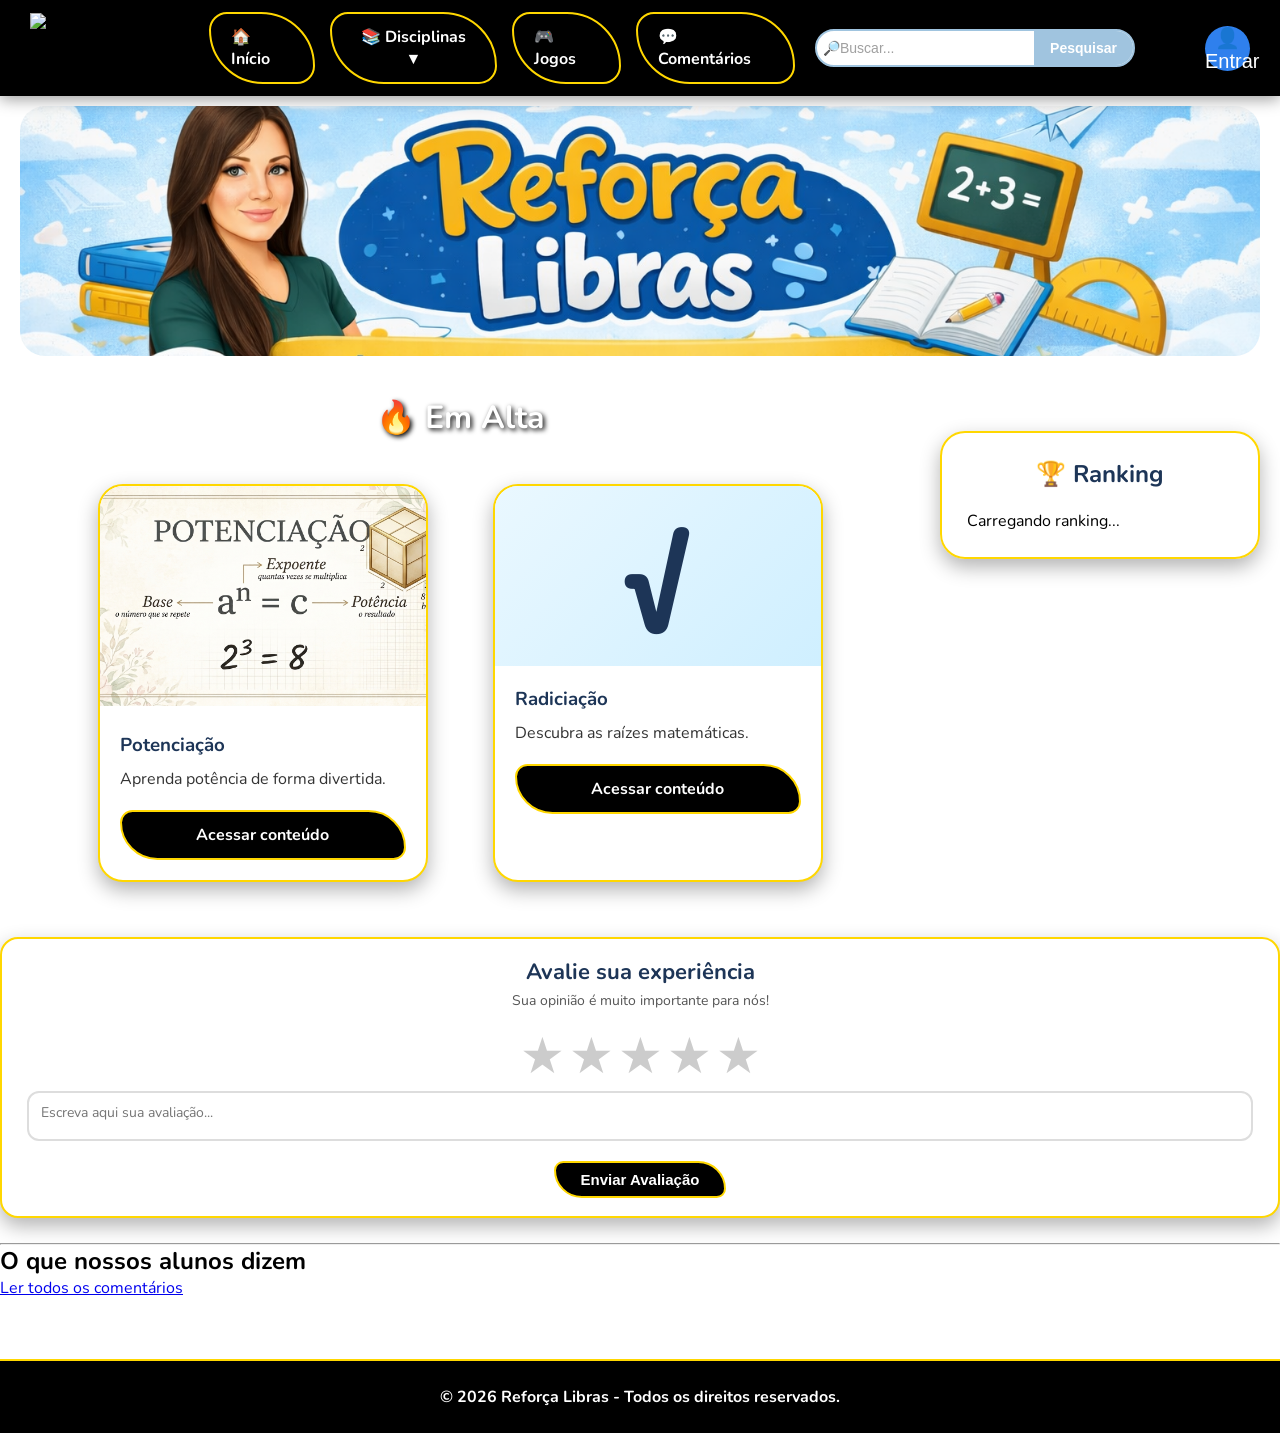
==== commit 18552ddd: "decima terceira um" ====
--- a/index.html
+++ b/index.html
@@ -12,7 +12,6 @@
 <body>
     <!-- MENU -->
     <header class="menu">
-
     <div class="container menu-content">
 
         <!-- Logo -->
@@ -25,51 +24,37 @@
             <a href="index.html" aria-current="page">🏠 Início</a>
                 <!-- DROPDOWN DISCIPLINAS (Texto simples sem formato de botão) -->
                      <div class="dropdown">
-    <button type="button" class="dropbtn">
-        📚 Disciplinas ▼
-    </button>
-
-    <div class="dropdown-content">
-        <!-- MATEMÁTICA -->
-        <div class="submenu">
-            <button type="button" class="item-menu">
-                Matemática <span>▶</span>
-            </button>
-
-            <div class="submenu-content">
-                <a href="potenciacao.html">
-                    Potenciação
-                </a>
-
-                <a href="radiciacao.html">
-                    Radiciação
-                </a>
-
-                <a href="matematica.html" class="ler-mais">
-                   ➕ Ver todas as temáticas
-                </a>
-            </div>
-        </div>
-
-        <!-- BIOLOGIA -->
-        <div class="submenu">
-            <button type="button" class="item-menu">
-                Biologia <span>▶</span>
-            </button>
-
-            <div class="submenu-content">
-                <span class="item-indisponivel">Conteúdos em breve</span>
-            </div>
-        </div>
-
-       
-    </div>
-</div>
-                                   
-                                
-
-            <a href="jogo_potencia.html">🎮 Jogos</a>
-            <a href="comentarios.html">💬 Comentários </a>
+                         <button type="button" class="dropbtn">
+                             📚 Disciplinas ▼
+                         </button>
+
+                            <div class="dropdown-content">
+                                <!-- MATEMÁTICA -->
+                                    <div class="submenu">
+                                        <button type="button" class="item-menu">
+                                        Matemática <span>▶</span>
+                                        </button>
+                                        <div class="submenu-content">
+                                            <a href="potenciacao.html">Potenciação </a>
+                                            <a href="radiciacao.html">Radiciação </a>
+                                            <a href="matematica.html" class="ler-mais"> ➕ Ver todas as temáticas </a>
+                                        </div>
+                                    </div>
+
+                                <!-- BIOLOGIA -->
+                                    <div class="submenu">
+                                        <button type="button" class="item-menu">
+                                            Biologia <span>▶</span>
+                                        </button>
+
+                                        <div class="submenu-content">
+                                            <span class="item-indisponivel">Conteúdos em breve</span>
+                                        </div>
+                                    </div>
+                            </div>
+                     </div>
+                <a href="jogo_potencia.html">🎮 Jogos</a>
+                <a href="comentarios.html">💬 Comentários </a>
 
         </nav>
 
@@ -95,34 +80,15 @@
                             <label for="loginEmail">E-mail</label>
                             <input id="loginEmail"type="email"placeholder="E-mail" autocomplete="email"required>
                           <div class="campo-senha">
-    <input
-        id="senhaLogin"
-        type="password"
-        placeholder="Senha"
-        autocomplete="current-password"
-        required
-    >
-
-    <span
-        class="icone-olho"
-        onclick="alternarSenha('senhaLogin', this)"
-        role="button"
-        tabindex="0"
-        aria-label="Mostrar senha"
-        title="Mostrar senha"
-    >
-        👁️
-    </span>
-</div>
-
-<a
-    href="#"
-    class="esqueceu-senha"
-    onclick="esqueceuSenha(event)"
->
-    Esqueceu sua senha?
-</a>
-<button type="submit">Entrar</button>
+                             <input id="senhaLogin" type="password" placeholder="Senha" autocomplete="current-password" required >
+                                <span  class="icone-olho" onclick="alternarSenha('senhaLogin', this)"  role="button" tabindex="0" aria-label="Mostrar senha" title="Mostrar senha" >
+                                    👁️
+                                </span>
+                            </div>
+                                <a href="#" class="esqueceu-senha" onclick="esqueceuSenha(event)" >
+                                    Esqueceu sua senha?
+                                </a>
+                            <button type="submit">Entrar</button>
                          </form>
                          <p>
                             Primeiro acesso?
@@ -547,9 +513,8 @@
                             <p>Aprenda potência de forma divertida.</p>
                             <div class="buttons">
                                 <a href="potenciacao.html">
-    Acessar conteúdo
-</a>
-                               
+                                    Acessar conteúdo
+                                </a>
                             </div>
                         </div>
                     </div>
--- a/style.css
+++ b/style.css
@@ -711,7 +711,7 @@
    COMENTÁRIOS E AVALIAÇÃO (CORRIGIDO)
 ========================== */
 .estrela{
-    font-size:80px;
+    font-size:50px;
     color: #ccc; /* Removido o !important daqui */
     cursor: pointer;
     transition: color 0.2s ease, transform 0.2s ease;
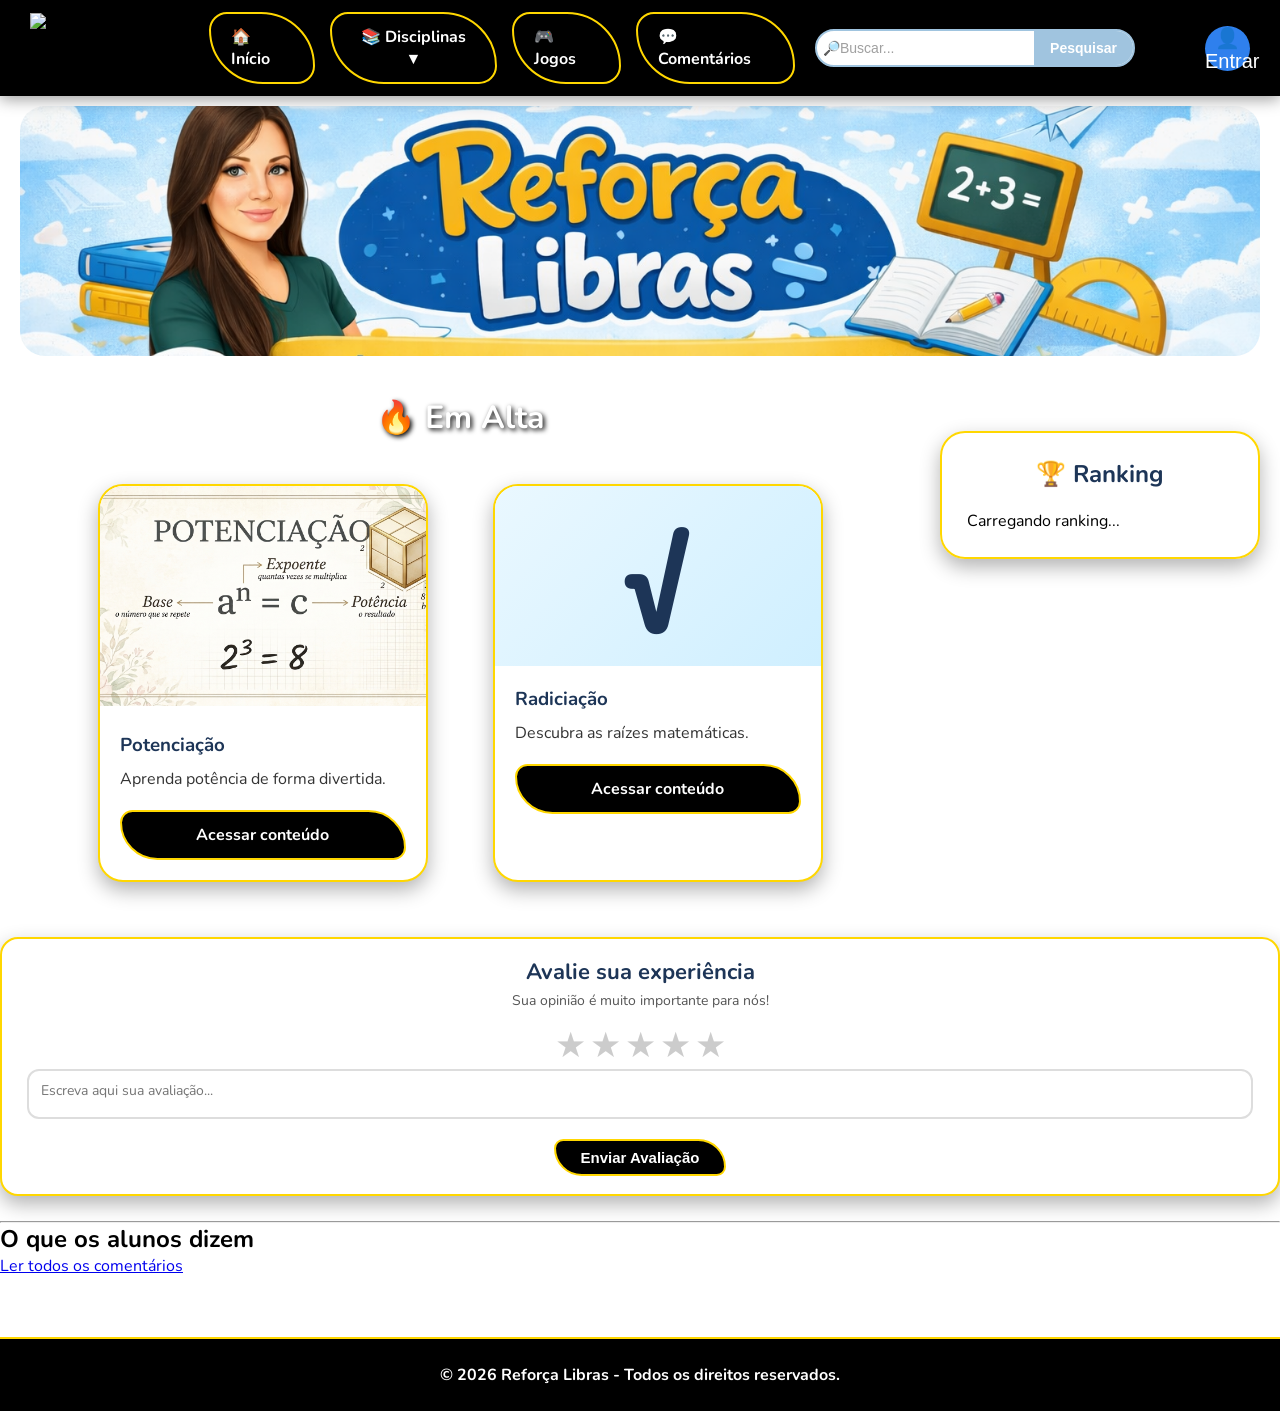
==== commit 5b2e0212: "decima terceira tres" ====
--- a/index.html
+++ b/index.html
@@ -584,7 +584,7 @@
 
     <hr class="divisor-pagina">
     <section class="comentarios-home">
-    <h2>O que nossos alunos dizem</h2>
+    <h2>O que os alunos dizem</h2>
 
     <!-- O JS vai preencher no máximo 3 cards aqui -->
     <div id="ultimos-comentarios" class="comentarios-grid"></div>
--- a/style.css
+++ b/style.css
@@ -711,7 +711,7 @@
    COMENTÁRIOS E AVALIAÇÃO (CORRIGIDO)
 ========================== */
 .estrela{
-    font-size:50px;
+    font-size:35px;
     color: #ccc; /* Removido o !important daqui */
     cursor: pointer;
     transition: color 0.2s ease, transform 0.2s ease;
@@ -770,9 +770,7 @@
     background: rgba(255, 215, 0, 0.4);
     margin: 15px auto 0 auto;
 }
-/* ==========================================
-   PERFIL COMPLETO DO ALUNO
-========================================== */
+
 /* ==========================================
    PERFIL DO ALUNO — COMPACTO
 ========================================== */
@@ -1483,6 +1481,59 @@
     font-weight: bold;
 }
 
+.comentario-topo {
+    display: flex;
+    align-items: baseline;
+    justify-content: space-between;
+    gap: 12px;
+    margin-bottom: 7px;
+}
+
+.comentario-topo strong {
+    min-width: 0;
+    overflow-wrap: anywhere;
+}
+
+.comentario-data {
+    flex-shrink: 0;
+    color: #667085;
+    font-size: 12px;
+    font-weight: 700;
+    text-align: right;
+}
+
+.comentario-corpo {
+    display: flex;
+    align-items: baseline;
+    flex-wrap: wrap;
+    gap: 4px 8px;
+    line-height: 1.45;
+}
+
+.comentario-estrelas {
+    flex-shrink: 0;
+    font-size: 14px;
+    line-height: 1;
+    letter-spacing: -2px;
+}
+
+.comentario-texto {
+    min-width: 0;
+    flex: 1 1 180px;
+    color: #333;
+    overflow-wrap: anywhere;
+}
+
+@media (max-width: 480px) {
+    .comentario-topo {
+        gap: 8px;
+    }
+
+    .comentario-corpo {
+        align-items: flex-start;
+    }
+}
+
 /* ==========================
    RESPONSIVIDADE
 ========================== */
